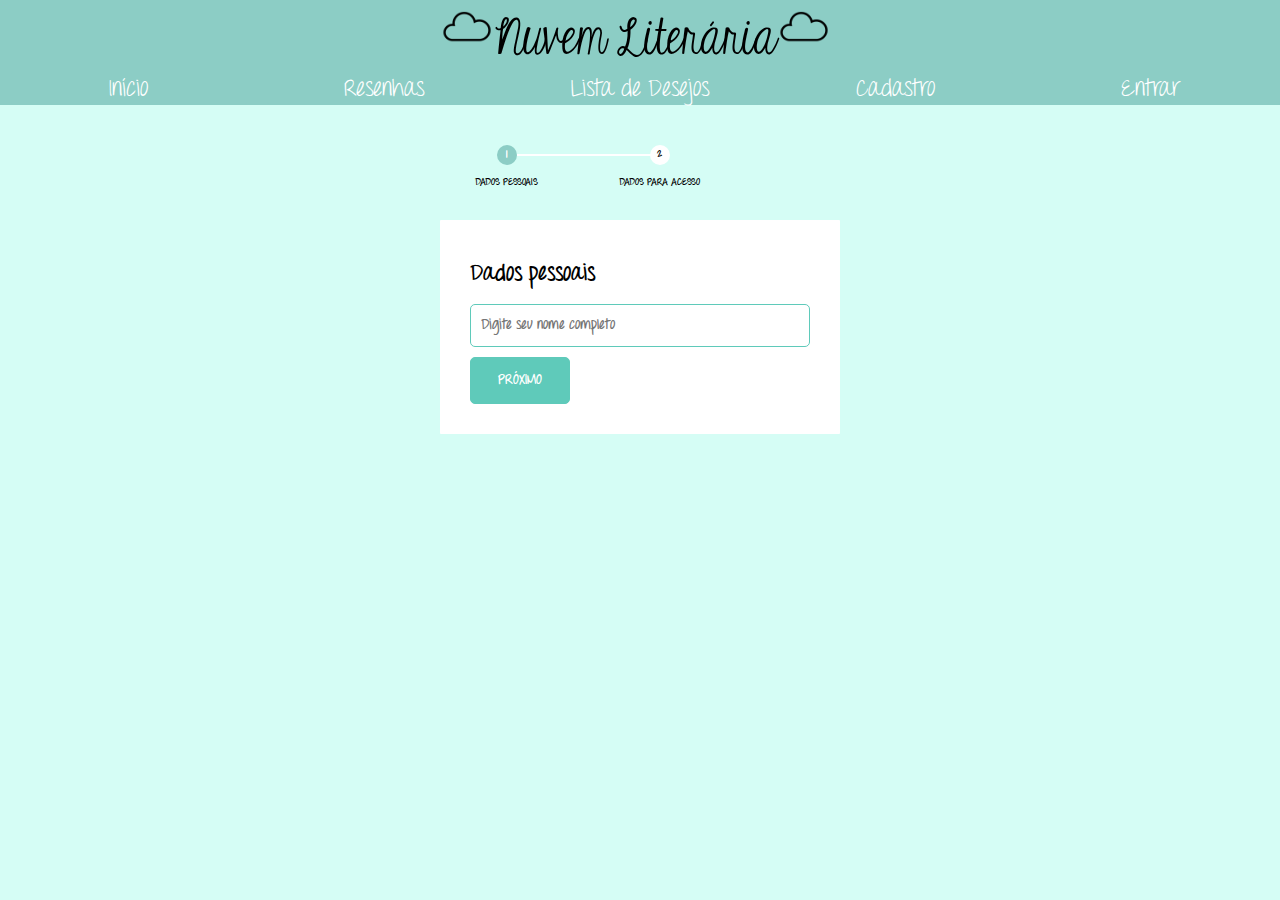
==== NuvemLiteraria/public/Cadastro.html @ 0b5cb799 "Atualizações do Site" ====
<!DOCTYPE html>
<html lang="pt">

<head>
    <meta charset="UTF-8">
    <meta name="viewport" content="width=device-width, initial-scale=1.0">
    <meta http-equiv="X-UA-Compatible" content="ie=edge">
    <link rel="stylesheet" href="css/Design.css" type="text/css">
    <title>Cadastro</title>
    <link rel="shortcut icon" href="images/favicon.png">
</head>

<body>
    <div class="logo">
        <img src="images/favicon.png" height="54px" width="56px"><a href="Index.html">Nuvem Literária</a><img src="images/favicon.png"
            height="54px" width="56px">
    </div>

    <div class="menu">
        <div class="menuitem"><a class="menulink" href="Index.html">Início</a></div>
        <div class="menuitem"><a class="menulink" href="Resenhas.html">Resenhas</a></div>
        <div class="menuitem"><a class="menulink" href="Lista de Desejos.html">Lista de Desejos</a></div>
        <div class="menuitem" id="cad" style="display: none"><a class="menulink" href="Cadastro.html">Cadastro</a></div>
        <div class="menuitem" id="ent" style="display: none"><a class="menulink" href="Entrar.html">Entrar</a></div>
        <div class="menuitem" id="ss" style="display: none"><a class="menulink" onclick="sair()">Sair</a></div>
    </div>

    <form id="form_register" onsubmit="return cadastrar()">
        <ul id="progress">
            <li class="active">Dados pessoais</li>
            <li>Dados para acesso</li>
        </ul>
        <fieldset>
            <h2>Dados pessoais</h2>
            <input type="text" name="nomec" placeholder="Digite seu nome completo" required> <br>
            <input type="button" name="next" class="next acao" value="Próximo">
        </fieldset>

        <fieldset>
            <h2>Dados para acesso</h2>
            <input type="text" name="email" placeholder="Digite seu email" required> <br>
            <input type="password" name="senha" placeholder="Digite sua senha" required> <br>
            <input type="button" name="prev" class="prev acao" value="Anterior">
            <input type="submit" name="next" class="acao" value="Cadastrar">
        </fieldset>
            
    </form>
    <script type="text/javascript" src="https://code.jquery.com/jquery-3.4.1.js"></script>
    <script type="text/javascript" src="js/functions.js"></script>
    <script src="js/geral.js"></script>
</body>
<script>
    function cadastrar() {

        var formulario = new URLSearchParams(new FormData(form_register));
        fetch("/usuarios/cadastrar", {
            method: "POST",
            body: formulario
        }).then(function (response) {
            if (response.ok) {

                alert('Cadastrado com sucesso');
                window.location.href = "Entrar.html"
            } else {

                alert('Erro de cadastro!');
            
            }

        });

        return false;
    }
</script>

</html>
---- NuvemLiteraria/public/css/Design.css ----
body
{
    margin:0px;
    background-color: #D5FDF5;
}


a
{
    color:black;
    text-decoration: none;
}


.logo
{
    background-color: #8CCDC5;
    text-align: center;
    font-size: 52px;
    font-family: "KG Eyes Open";
    padding: 0px 10px 0px 0px;
            
}


.menu
{
    background-color: #8CCDC5;
    display: flex;
    border: 1.5px solid #8CCDC5;
    font-family: serif;
    font-size: 17px;
    /* box-shadow: 0px 2px 15px black; */
}


.menuitem
{
    background-color: #8CCDC5;   
    height: 30px;
    width: 20px;
    text-align: center !important;
    flex: 1;
    margin-right:10px;
    margin-left:10px;
    border-radius: 2px;
    border: 1px solid #8CCDC5;
    font-family: "Throw My Hands Up In The Air";
    font-size: 24px;
    -webkit-transition: background-color 0.3s linear;    
}
.menuitem:hover
{
    background-color: #5FCABA;
    cursor:pointer;   
}


.menulink
{
    text-decoration: none;
    color: white;
}


.Slidy
{
    font-family: "Throw My Hands Up In The Air";
    font-size: 40px;
    text-align: center;    
    height: 305px;
    width: 540px;
    margin:auto;
    margin-top: 28px;
    margin-bottom: 25px;
    border:2px solid black;
    box-shadow: 0px 10px 15px black;
    background-color: darkslategray;
    -webkit-transition: transform 0.6s linear;
}
.Slidy:hover
{
    cursor:pointer;
    transform: scale(1.1,1.1);  
}


.titulo
{
    font-family: "Throw My Hands Up In The Air Bold";
    font-size: 70px;
    text-align: center;
    padding: 10px 10px 25px;
}


.titulo2
{
    font-family: "Throw My Hands Up In The Air Bold";
    font-size: 50px;
    text-align: center;
    margin-top: 10px;
    text-decoration:inherit;
    color:black;
}


.titulo3
{
    font-size: 24px;
    font-family: "Throw My Hands Up In The Air";
    width: 730px;
    height: 410px;
    border: 1px solid;
    background-color:darkgray;
    margin: 12px; 
    border-radius: 4px;
    border: 2px solid darkslategray; 
    box-shadow:2px 2px 2px black;           
    text-align: center;
}


.titulo4
{
    font-size: 22px;
    font-family: serif;
    width: 600px;
    height: 310px;
    border: 1px solid;
    background-color:darkgray;
    margin: 12px; 
    border-radius: 10px;
    border: 2px solid darkslategray; 
    text-align: center;
}


.conteinerprodutos2 
{
    background-image: url("solid-dark-green-wallpaper-3.jpg");
}


.conteinerprodutos
{
    display:flex;
    flex-wrap:wrap;       
    justify-content: space-around;
}


.caixaproduto 
{
    width: 220px;
    height: 200px;
    border: 1px solid;
    margin-right: 50px;
    margin-bottom: 70px;
    margin-left: 24px;
    border-radius: 4px;
    box-shadow: 3px 3px 3px black;
    border: 2px solid black;
}


.nome
{
    width: 220px;
    height: 30px;
    background-color:white;
    margin-top: 4px;       
    border-radius: 0px 8px 0px 8px;
    box-shadow: 2px 2px 2px black;
    border: 2px solid black; 
    font-family: sans-serif;
    font-size: 26px;
    color: black;
    text-align: center;
}
.nome:hover
{
    cursor: pointer;
}


.rodape
{
    background-color: #8CCDC5;
    text-align: center;
    font-family: "Throw My Hands Up In The Air Bold";
    font-size: 22px;
    color: black;
}


.comprar
{
    width: 240px;
    height: 66px;
    border: 1px solid;
    background-image: url("aqua-glass.jpg");
    margin: 12px 2px 2px; 
    border-radius: 4px;
    border: 2px solid darkslategray; 
    text-align:center;
    padding: 0px 0px 0px 0px;    
    font-family:"AgencyFB";
    font-size:54px;
    color: bold white;
    box-shadow: 2px 2px 2px black;
    -webkit-transition: background-image 0.5s linear;
    transition: transform 0.3s linear;
    text-transform: uppercase;
}
.comprar:hover
{
    background-image: url("aqua-glass3.jpg");
    cursor:pointer;
}
.comprar:active
{
    background-image: url("aqua-glass.jpg");
    transform:translate(2px,2px);
    transform:scale(0.9,0.9);
}


.hvr-grow {
    display: inline-block;
    vertical-align: middle;
    transform: translateZ(0);
    box-shadow: 0 0 1px rgba(0, 0, 0, 0);
    backface-visibility: hidden;
    transition-duration: 0.5s;
    transition-property: transform;
}
.hvr-grow:hover,
.hvr-grow:focus,
.hvr-grow:active {
    transform: scale(1.05);
}
         

@font-face {
    font-family: "Throw My Hands Up In The Air";
    src: url('../fonts/ThrowMyHandsUpintheAir.ttf') format('truetype');
}

@font-face {
    font-family: "Throw My Hands Up In The Air Bold";
    src: url('../fonts/ThrowMyHandsUpintheAirBold.ttf') format('truetype');
}

@font-face {
    font-family: "KG Eyes Open";
    src: url('../fonts/KGEyesWideOpen.ttf') format('truetype');
}

/* Seção Cadastro */

body {
    font-family: "Throw My Hands Up In The Air Bold";
}

#form_register {
    width: 500px;
    margin: 40px auto;
    text-align: center;
    position: relative;
}

#form_register h2 {
    font: 22px "Throw My Hands Up In The Air Bold";
    color: black;
    width: 100%;
    float: left;
    text-align: left;
    margin-bottom: 4%;
}

#form_register fieldset {
    background: white;
    border: 0 none;
    border-radius: 1px;
    -moz-border-radius: 1px;
    -webkit-border-radius: 1px;
    box-shadow: 0 0 15px 1px rgba(0, 0, 0 0.4);
    padding: 20px 30px;
    box-sizing: border-box;
    width: 80%;
    margin: 0 10%;
    position: relative;
}

#form_register fieldset:not(:first-of-type) {
    display: none;
}

#form_register input,
#form_register textarea {
    padding: 10px;
    border: 1px solid #5FCABA;
    border-radius: 5px;
    -moz-border-radius: 5px;
    -webkit-border-radius: 5px;
    outline: none;
    box-sizing: border-box;
    width: 100%;
    font: 14px "Throw My Hands Up In The Air Bold";
    margin-bottom: 10px;
}

#form_register .acao {
    width: 100px;
    background: #5FCABA;
    color: white;
    text-transform: uppercase;
    font-weight: bold;
    padding: 12px 0;
    float: left;
    margin-right: 5%;
}

#form_register .acao:hover {
    background: #8CCDC5;
    border: 1px solid #8CCDC5;
    cursor: pointer;
}

#form_register #progress {
    margin-bottom: 30px;
    overflow: hidden;
    counter-reset: step;
}

#form_register #progress li {
    list-style-type: none;
    color: black;
    font-weight: bold;
    text-transform: uppercase;
    font-size: 10px;
    float: left;
    width: 33.33%;
    position: relative;
}

#form_register #progress li:before {
    content: counter(step);
    counter-increment: step;
    width: 20px;
    display: block;
    line-height: 20px;
    background: white;
    color: #000000;
    border-radius: 10px;
    -moz-border-radius: 10px;
    -webkit-border-radius: 10px;
    margin: 0 auto 10px auto;
}

#form_register #progress li:after {
    content: '';
    width: 100%;
    background: white;
    height: 2px;
    position: absolute;
    top: 9px;
    left: -50%;
    z-index: -1;
}

#form_register #progress li:first-child:after {
    content: none;
}

#form_register #progress li.active:before,
#form_register #progress li.active:after {
    background: #8CCDC5;
    color: white;
    text-shadow: 0 1px 0;
}
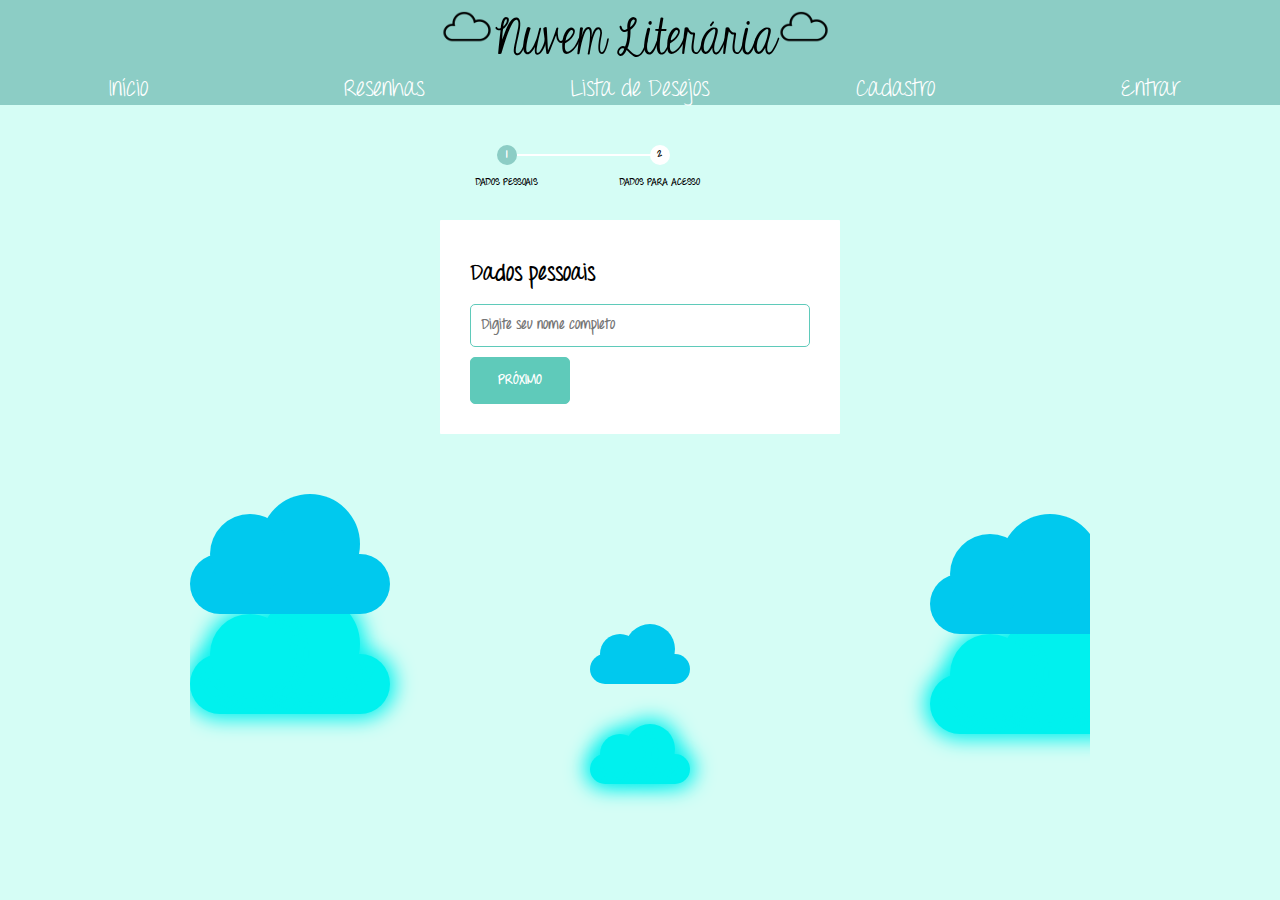
==== commit 36a57ba8: "Atualizações do Site" ====
--- a/NuvemLiteraria/public/Cadastro.html
+++ b/NuvemLiteraria/public/Cadastro.html
@@ -48,6 +48,20 @@
     <script type="text/javascript" src="https://code.jquery.com/jquery-3.4.1.js"></script>
     <script type="text/javascript" src="js/functions.js"></script>
     <script src="js/geral.js"></script>
+
+    <div class="container">
+        <div id="clouds">
+          <div class="cloud1"></div>
+          <div class="cloud2"></div>
+          <div class="cloud3"></div>
+        </div>
+        <div id="clouds2">
+          <div class="cloud1"></div>
+          <div class="cloud2"></div>
+          <div class="cloud3"></div>
+        </div>
+      
+      </div>
 </body>
 <script>
     function cadastrar() {
--- a/NuvemLiteraria/public/css/Design.css
+++ b/NuvemLiteraria/public/css/Design.css
@@ -381,3 +381,341 @@
     text-shadow: 0 1px 0;
 }
 
+/* Seção das Nuvens */
+
+/* body {
+    background: #fff;
+    padding: 0;
+    overflow: hidden;
+      height: 500px;
+    margin: 0;
+  } */
+  
+  .container {
+    width: 900px;
+    position: flex;
+    height: 400px;
+    overflow: hidden;
+    margin: 0 auto;
+  }
+  
+  /* Clouds */
+  #clouds {
+    top: 100px;
+    position: relative;
+    -webkit-animation: move 20s infinite linear;  
+    -moz-animation: move 20s infinite linear;  
+    -ms-animation: move 20s infinite linear;
+    z-index: 1;
+  }
+  
+  #clouds2 {
+    position: relative;
+    -webkit-animation: backup 14s infinite linear;
+    -moz-animation: backup 14s infinite linear;
+    -ms-animation: backup 14s infinite linear;
+    z-index: 2;
+  }
+  
+  .cloud1, .cloud2, .cloud3 { 
+    opacity: 1;  
+  }
+  
+  .cloud1 {
+    width: 200px;
+    height: 60px;
+    background: #00c9ee;
+    position: absolute;
+    top: 80px;
+    
+    -webkit-border-radius: 200px;
+    -moz-border-radius: 200px;
+    border-radius: 200px;
+    
+  }
+  
+  .cloud1:after {
+    content: '';
+    position: absolute;
+    background: #00c9ee;
+    width: 80px;
+    height: 80px;
+    top: -40px;
+    left: 20px;
+    
+    -webkit-border-radius: 200px;
+    -moz-border-radius: 200px;
+    border-radius: 200px;
+  
+  }
+  
+  .cloud1:before {
+    content: '';
+    position: absolute;
+    background: #00c9ee;
+    width: 100px;
+    height: 100px;
+    top: -60px;
+    right: 30px;
+    
+    -webkit-border-radius: 200px;
+    -moz-border-radius: 200px;
+    border-radius: 200px;
+  }
+  
+  .cloud2 {
+    width: 100px;
+    height: 30px;
+    background: #00c9ee;
+    position: absolute;
+    top: 180px;
+    left: 400px;
+    
+    -webkit-border-radius: 200px;
+    -moz-border-radius: 200px;
+    border-radius: 200px;
+  }
+  
+  .cloud2:after {
+    content: '';
+    position: absolute;
+    background: #00c9ee;
+    width: 40px;
+    height: 40px;
+    top: -20px;
+    left: 10px;
+    
+    -webkit-border-radius: 200px;
+    -moz-border-radius: 200px;
+    border-radius: 200px;
+  }
+  
+  .cloud2:before {
+    content: '';
+    position: absolute;
+    background: #00c9ee;
+    width: 50px;
+    height: 50px;
+    top: -30px;
+    right: 15px;
+    
+    -webkit-border-radius: 200px;
+    -moz-border-radius: 200px;
+    border-radius: 200px;
+  
+  }
+  
+  .cloud3 {
+    width: 200px;
+    height: 60px;
+    background: #00c9ee;
+    position: absolute;
+    top: 100px;
+    left: 740px;
+    
+    -webkit-border-radius: 200px;
+    -moz-border-radius: 200px;
+    border-radius: 200px;
+  }
+  
+  .cloud3:after {
+    content: '';
+    position: absolute;
+    background: #00c9ee;
+    width: 80px;
+    height: 80px;
+    top: -40px;
+    left: 20px;
+    
+    -webkit-border-radius: 200px;
+    -moz-border-radius: 200px;
+    border-radius: 200px;
+  }
+  
+  .cloud3:before {
+    content: '';
+    position: absolute;
+    background: #00c9ee;
+    width: 100px;
+    height: 100px;
+    top: -60px;
+    right: 30px;
+    
+    -webkit-border-radius: 200px;
+    -moz-border-radius: 200px;
+    border-radius: 200px;
+  }
+  
+  @-webkit-keyframes move {
+    0% {left: 0px;}
+    49% {left: 940px; opacity: 1;}
+    50% {left: 940px; opacity: 0;}
+    51% {left: -940px; opacity: 0;} 
+    52% {left: -940px; opacity: 1;} 
+    100% {left: 0px;} 
+  }
+  
+  @-webkit-keyframes backup {
+    0% {left: -940px;}
+    100% {left: 940px;}  
+  
+  }  
+  
+  @-moz-keyframes move {
+    0% {left: 0px;}
+    49% {left: 940px; opacity: 1;}
+    50% {left: 940px; opacity: 0;}
+    51% {left: -940px; opacity: 0;} 
+    52% {left: -940px; opacity: 1;} 
+    100% {left: 0px;} 
+  }
+  
+  @-moz-keyframes backup {
+    0% {left: -940px;}
+    100% {left: 940px;}  
+  
+  }  
+  
+  @-ms-keyframes move {
+    0% {left: 0px;}
+    49% {left: 940px; opacity: 1;}
+    50% {left: 940px; opacity: 0;}
+    51% {left: -940px; opacity: 0;} 
+    52% {left: -940px; opacity: 1;} 
+    100% {left: 0px;} 
+  }
+  
+  @-ms-keyframes backup {
+    0% {left: -940px;}
+    100% {left: 940px;}  
+  
+  }  
+  
+  #clouds .cloud1, #clouds .cloud2, #clouds .cloud2:after, #clouds .cloud2:before, #clouds .cloud3, #clouds .cloud1:after, #clouds .cloud1:before, #clouds .cloud3:before, #clouds .cloud3:after {
+      background: #00f1ee;
+      box-shadow: 0px 0px 20px 5px #00f1ee;	
+      -moz-box-shadow: 0px 0px 20px 5px #00f1ee;	
+      -webkit-box-shadow: 0px 0px 20px 5px #00f1ee;
+  }
+
+/* Seção Letras */
+
+body {
+	/* background: #7BD6FF; */
+	font-family: "Throw My Hands Up In The Air Bold";
+	font-size: 76%;
+    padding: 0 0 0px
+}
+
+/*
+	The idea is to make a base first.
+	After that, make 2 circles and place on the base.
+
+	Add some CSS3 box shadows for the awesomeness!
+*/
+
+.cloud_base {
+	background: white;
+	
+	height: 100px;
+	width: 300px;
+	
+	border-radius: 50px; /* half of height will do */
+	
+	position: relative;
+	top: 120px;
+	
+	box-shadow:
+		inset 5px -9px 5px rgba(225, 245, 253, 0.5),
+		0px 0px 10px 6px rgba(240, 240, 240, 0.7);
+	
+	/* for basic little animation */
+	-webkit-transition: 0.2s ease-in all;
+	-moz-transition: 0.2s ease-in all;
+	transition: 0.2s ease-in all;
+}
+
+.cloud_base:hover {
+	left: 55%;
+}
+
+.rounds {
+	width: 300px;
+	border-radius: 50%; /* circle */
+	position: absolute;
+	bottom: -30px;
+	
+	-webkit-box-shadow: 0 0 25px 8px rgba(0, 0, 0, 0.2);
+	-moz-box-shadow: 0 0 25px 8px rgba(0, 0, 0, 0.2);
+	box-shadow: 0 0 25px 8px rgba(0, 0, 0, 0.2);
+	
+	-webkit-transition: 0.2s ease-in all;
+	-moz-transition: 0.2s ease-in all;
+	transition: 0.2s ease-in all;
+}
+
+.rounds:before, .rounds:after{
+	content: '';
+	position: absolute;
+	background: #fff;
+}
+
+.rounds:after{
+	height: 100px;
+	width: 100px;
+	border-radius: 50%; /* circle */
+	
+	top: -180px;
+	left: 170px;
+	
+	box-shadow:
+		inset 3px 2px 2px rgba(230, 230, 230, 0.5),
+		0px -10px 15px rgba(255, 255, 255, 0.4);
+}
+
+.rounds:before {
+	height: 180px;
+	width: 180px;
+	border-radius: 50%; /* circle */
+	
+	top: -220px;
+	left: 30px;
+	
+	box-shadow:
+		inset 2px 4px 2px rgba(230, 230, 230, 0.5),
+		0px -10px 15px rgba(255, 255, 255, 0.4);
+}
+
+/*
+	Code related to steps just for the demo.
+	Not Important.
+*/
+
+.steps {
+	width: 100%;
+	position: relative;
+	height: 200px;
+}
+.steps .cloud_base {
+	top: 20px;
+}
+.steps .rounds {
+	text-align: center;
+}
+.steps.two {
+	margin-top: 30px;
+}
+.steps > div, .steps > span, .main > div {
+	left: 45%;
+	margin-left: -75px;
+}
+
+h2 {
+	color: black;
+	text-align: center;
+	font-size: 1.8em;
+}
+
+.main {
+	height: 350px;
+}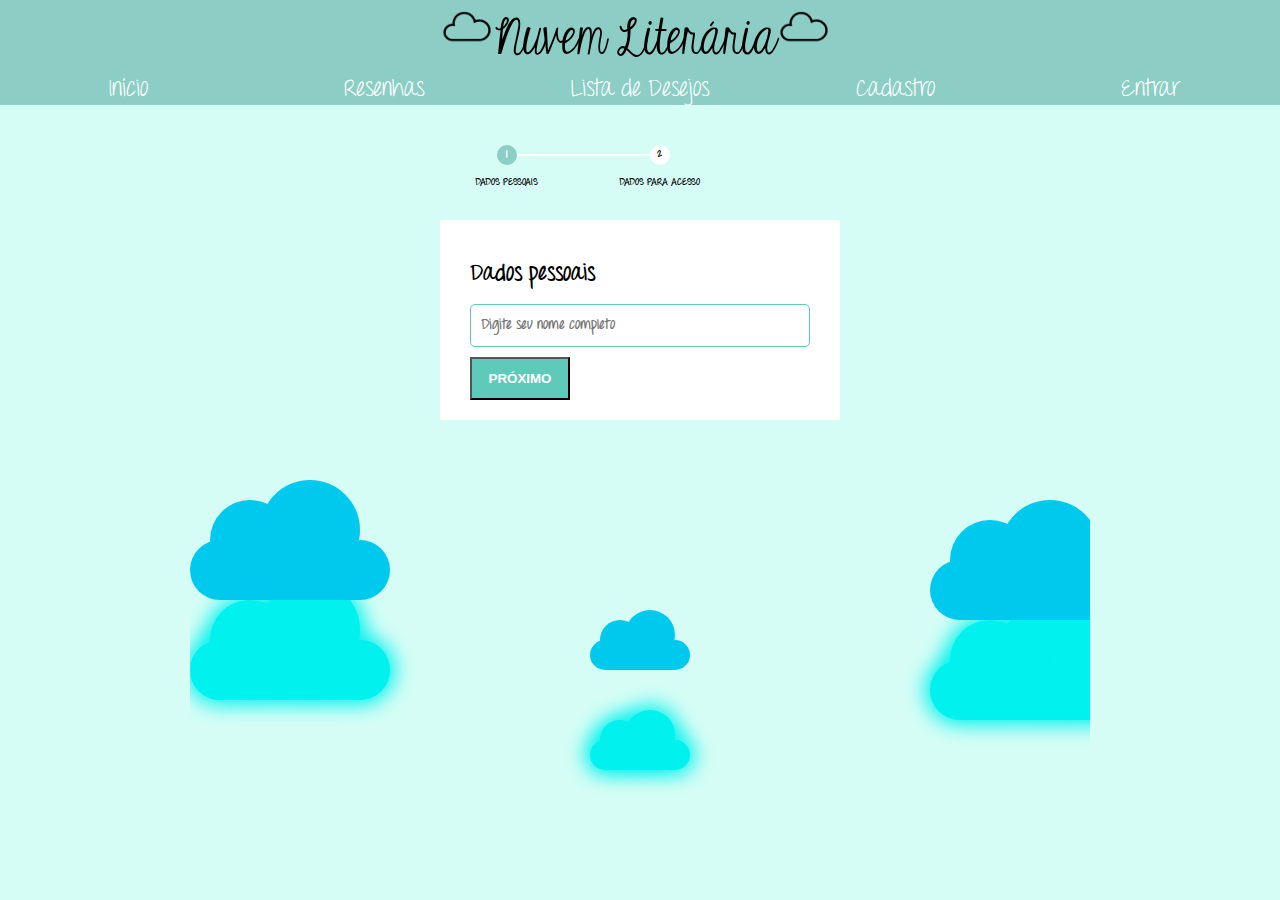
==== commit 858ace3d: "Atualizações do Site" ====
--- a/NuvemLiteraria/public/Cadastro.html
+++ b/NuvemLiteraria/public/Cadastro.html
@@ -33,15 +33,19 @@
         <fieldset>
             <h2>Dados pessoais</h2>
             <input type="text" name="nomec" placeholder="Digite seu nome completo" required> <br>
-            <input type="button" name="next" class="next acao" value="Próximo">
+            <button type="button" name="next" class="next acao">Próximo</button>
         </fieldset>
 
         <fieldset>
             <h2>Dados para acesso</h2>
             <input type="text" name="email" placeholder="Digite seu email" required> <br>
             <input type="password" name="senha" placeholder="Digite sua senha" required> <br>
-            <input type="button" name="prev" class="prev acao" value="Anterior">
-            <input type="submit" name="next" class="acao" value="Cadastrar">
+            <button type="button" name="prev" class="prev acao">Anterior</button>
+            <button id="btn_cad" class="acao">Cadastrar</button>
+            <img src="images/aguarde.gif" id="img_aguarde" style="display:none" width="50px">
+            <div id="div_erro" style="display: none">
+                    Cadastro inválido!
+                </div>
         </fieldset>
             
     </form>
@@ -65,7 +69,7 @@
 </body>
 <script>
     function cadastrar() {
-
+        aguardar();
         var formulario = new URLSearchParams(new FormData(form_register));
         fetch("/usuarios/cadastrar", {
             method: "POST",
@@ -77,7 +81,8 @@
                 window.location.href = "Entrar.html"
             } else {
 
-                alert('Erro de cadastro!');
+                console.log('Erro de cadastro!');
+                finalizar_aguardar();
             
             }
 
@@ -85,6 +90,18 @@
 
         return false;
     }
+
+    function aguardar() {
+        btn_cad.disabled = true;
+        img_aguarde.style.display='block';
+        div_erro.style.display='none';
+    }
+
+    function finalizar_aguardar() {
+        btn_cad.disabled = false;
+        img_aguarde.style.display='none';
+        div_erro.style.display='block';
+    }
 </script>
 
 </html>
--- a/NuvemLiteraria/public/css/Design.css
+++ b/NuvemLiteraria/public/css/Design.css
@@ -60,6 +60,12 @@
 {
     text-decoration: none;
     color: white;
+}
+
+.menulink2
+{
+    text-decoration: none;
+    color: black;
 }
 
 
@@ -603,7 +609,7 @@
 body {
 	/* background: #7BD6FF; */
 	font-family: "Throw My Hands Up In The Air Bold";
-	font-size: 76%;
+	/* font-size: 76%; */
     padding: 0 0 0px
 }
 
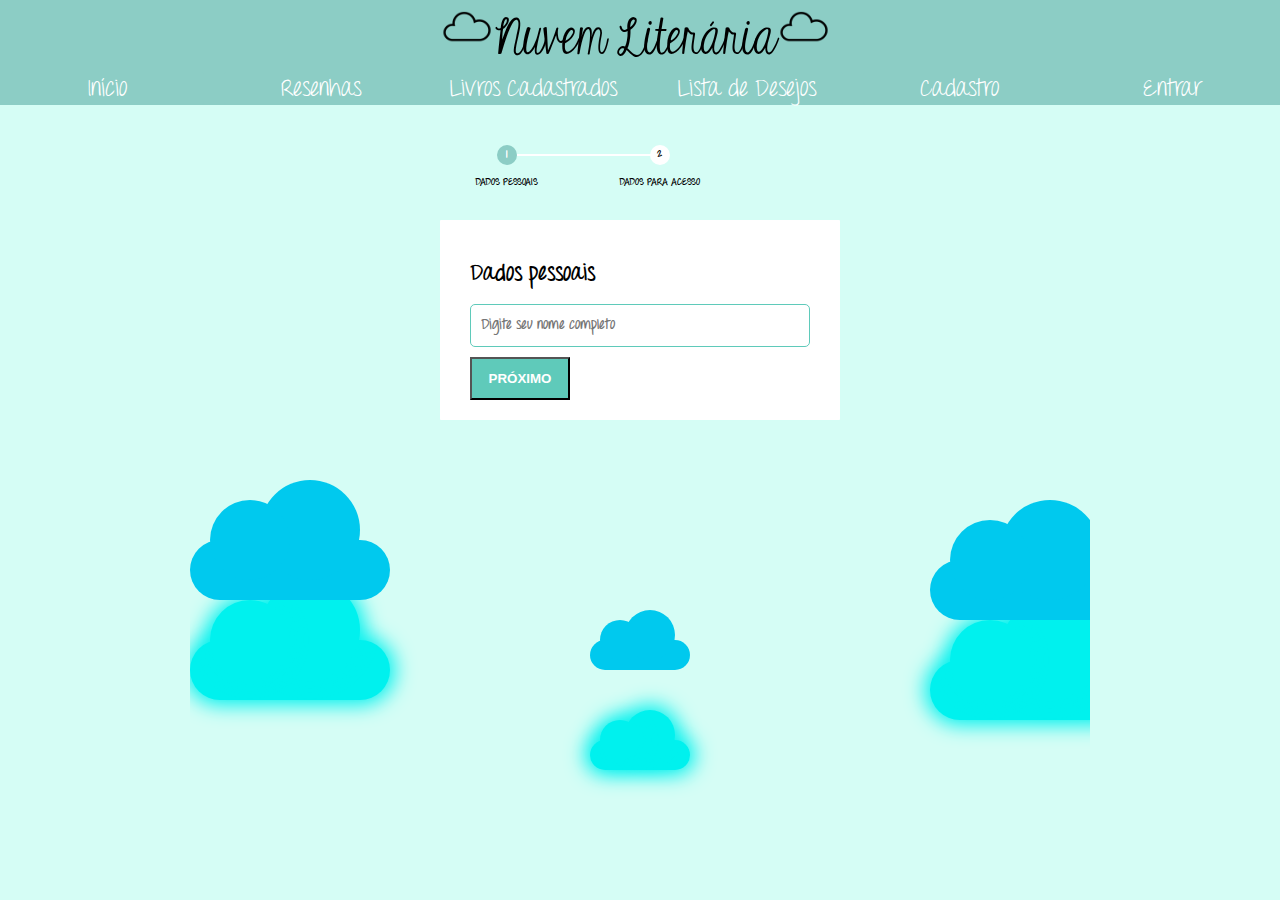
==== commit 99965c6c: "Atualizações do Site" ====
--- a/NuvemLiteraria/public/Cadastro.html
+++ b/NuvemLiteraria/public/Cadastro.html
@@ -19,6 +19,7 @@
     <div class="menu">
         <div class="menuitem"><a class="menulink" href="Index.html">Início</a></div>
         <div class="menuitem"><a class="menulink" href="Resenhas.html">Resenhas</a></div>
+        <div class="menuitem"><a class="menulink" href="Livros Cadastrados.html">Livros Cadastrados</a></div>
         <div class="menuitem"><a class="menulink" href="Lista de Desejos.html">Lista de Desejos</a></div>
         <div class="menuitem" id="cad" style="display: none"><a class="menulink" href="Cadastro.html">Cadastro</a></div>
         <div class="menuitem" id="ent" style="display: none"><a class="menulink" href="Entrar.html">Entrar</a></div>
--- a/NuvemLiteraria/public/css/Design.css
+++ b/NuvemLiteraria/public/css/Design.css
@@ -173,18 +173,37 @@
 .nome
 {
     width: 220px;
-    height: 30px;
+    height: 45px;
     background-color:white;
     margin-top: 4px;       
     border-radius: 0px 8px 0px 8px;
     box-shadow: 2px 2px 2px black;
     border: 2px solid black; 
     font-family: sans-serif;
-    font-size: 26px;
+    font-size: 20px;
     color: black;
     text-align: center;
 }
 .nome:hover
+{
+    cursor: pointer;
+}
+
+.nome2
+{
+    width: 220px;
+    height: 35px;
+    background-color:white;
+    margin-top: 4px;       
+    border-radius: 0px 8px 0px 8px;
+    box-shadow: 2px 2px 2px black;
+    border: 2px solid black; 
+    font-family: sans-serif;
+    font-size: 22px;
+    color: black;
+    text-align: center;
+}
+.nome2:hover
 {
     cursor: pointer;
 }
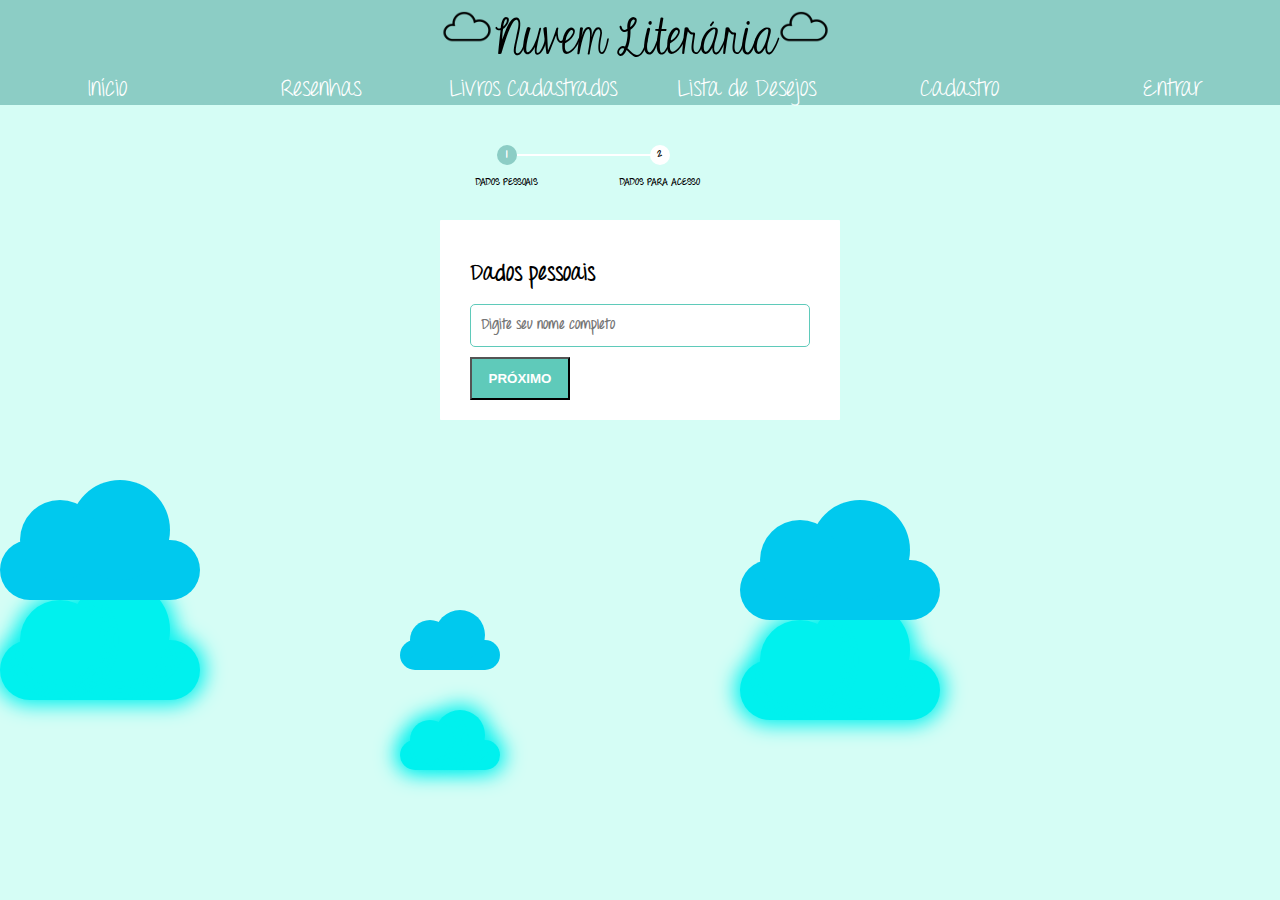
==== commit c2fa002c: "Atualizações do Site" ====
--- a/NuvemLiteraria/public/Cadastro.html
+++ b/NuvemLiteraria/public/Cadastro.html
@@ -78,12 +78,26 @@
         }).then(function (response) {
             if (response.ok) {
 
-                alert('Cadastrado com sucesso');
-                window.location.href = "Entrar.html"
+                Swal.fire({
+                        title: "Sucesso",
+                        text: "Cadastro realizado com sucesso!",
+                        type: "success"
+                    }).then(willDelete => {
+                        window.location.href = 'Entrar.html';
+
+                    });
+             
             } else {
 
                 console.log('Erro de cadastro!');
                 finalizar_aguardar();
+
+                Swal.fire({
+                    title: "Erro",
+                    text: "Cadastro inválido",
+                    type: "error",
+
+                });
             
             }
 
--- a/NuvemLiteraria/public/css/Design.css
+++ b/NuvemLiteraria/public/css/Design.css
@@ -417,7 +417,7 @@
   } */
   
   .container {
-    width: 900px;
+    max-width: 100vw;
     position: flex;
     height: 400px;
     overflow: hidden;
